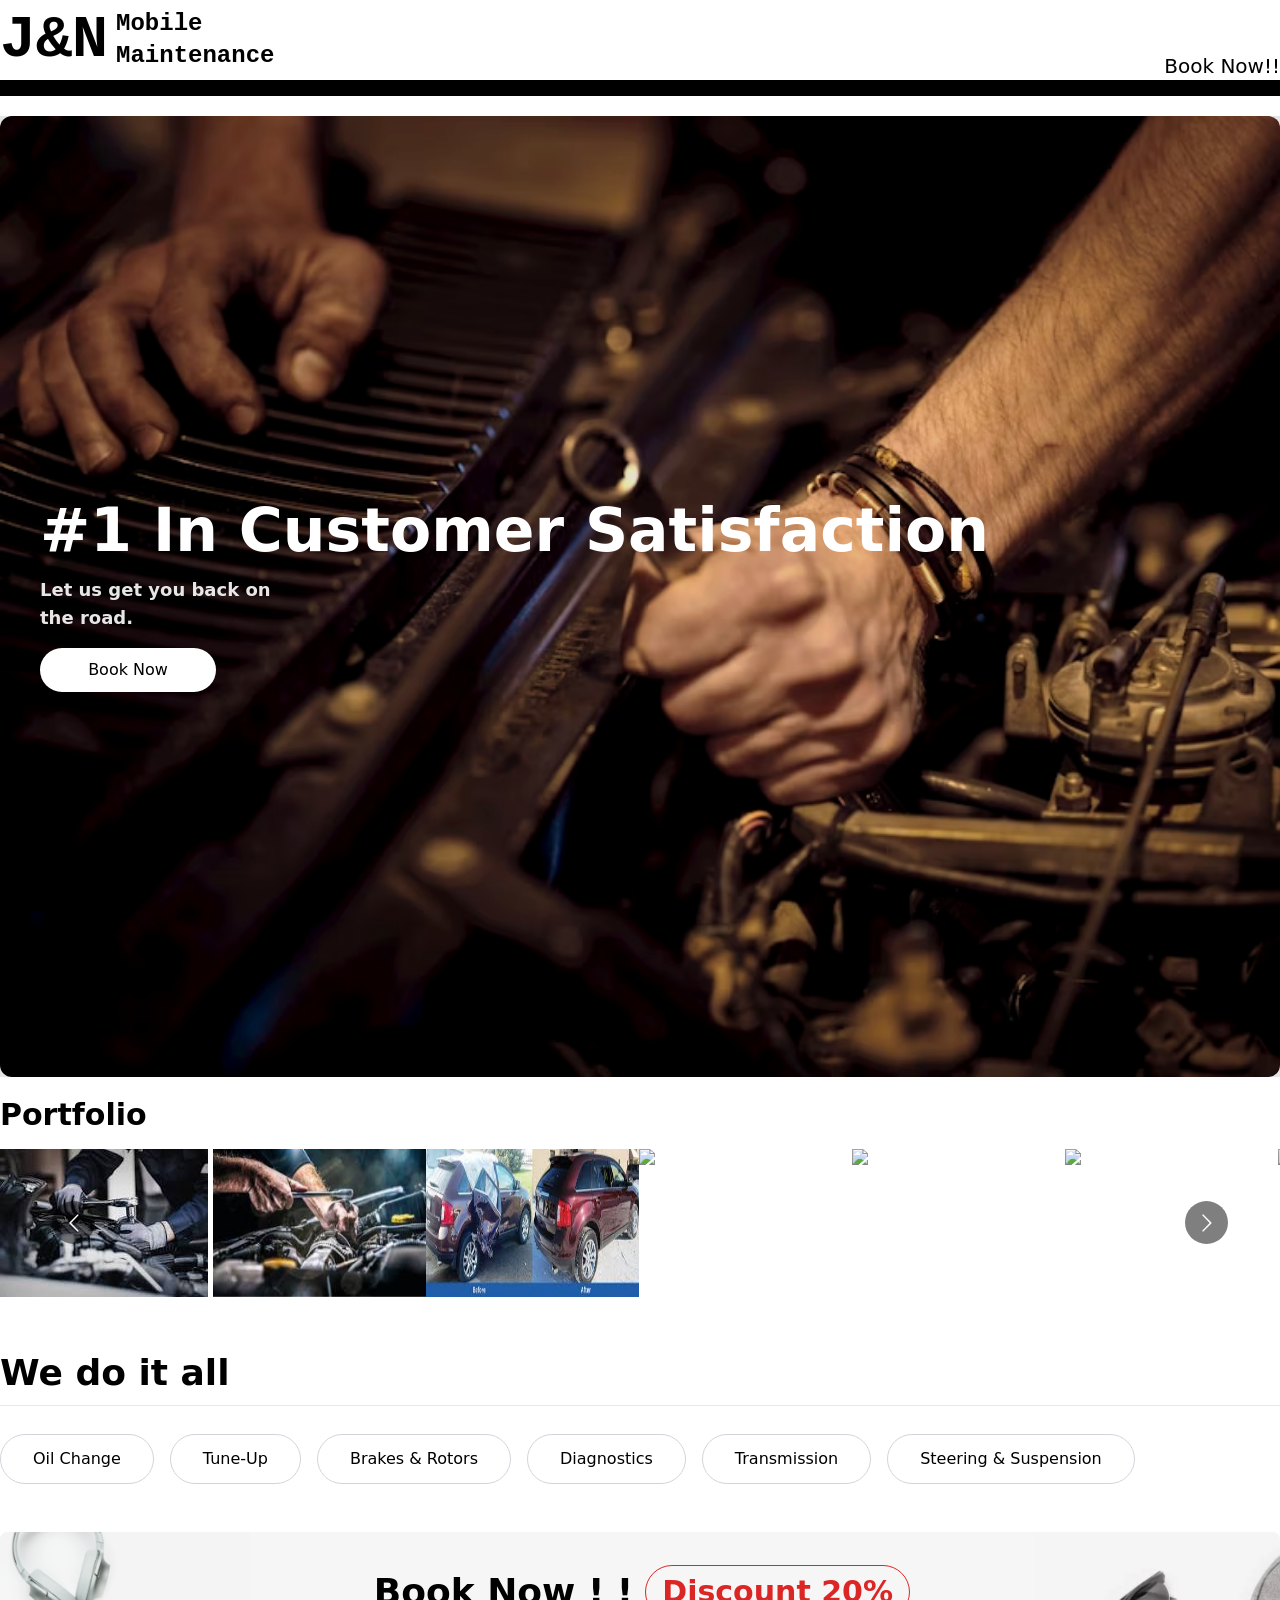
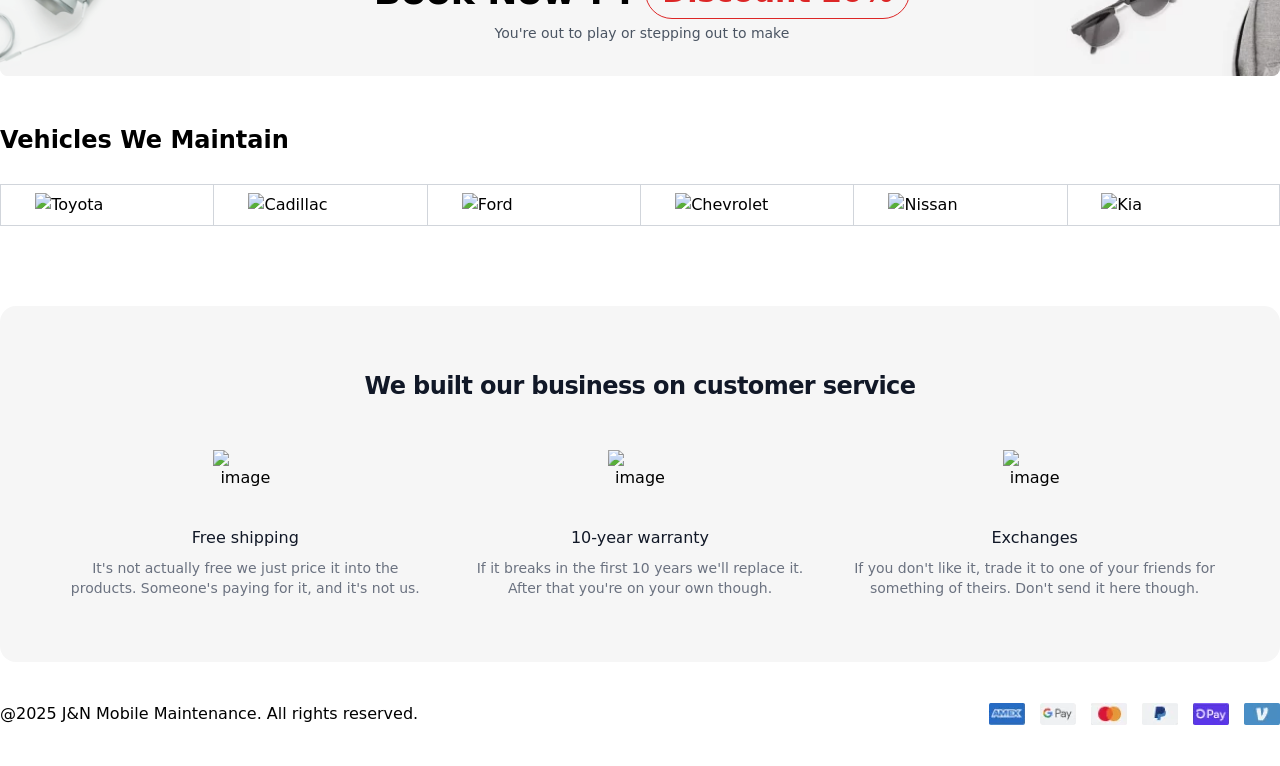
==== index.html @ d3ee9ca3 "Updates" ====
<!doctype html>
<html lang="en">
  <head>
    <meta charset="UTF-8" />
    <link rel="icon" type="image/svg+xml" img-src="/public/favicon.ico" href="https://myshyt32.github.io/JN_Mobile_Main/assets/favicon-RSRCiSQX.ico" />
    <meta name="viewport" content="width=device-width, initial-scale=1.0" />
    <title>J&N Mobile Maintenance</title>
    <script type="module" crossorigin src="https://myshyt32.github.io/JN_Mobile_Main/assets/index-DTjJK0y3.js"></script>
    <link rel="stylesheet" crossorigin href="https://myshyt32.github.io/JN_Mobile_Main/assets/index-BCcnglTC.css">
  </head>
  <body>
    <div id="root"></div>
  </body>
</html>
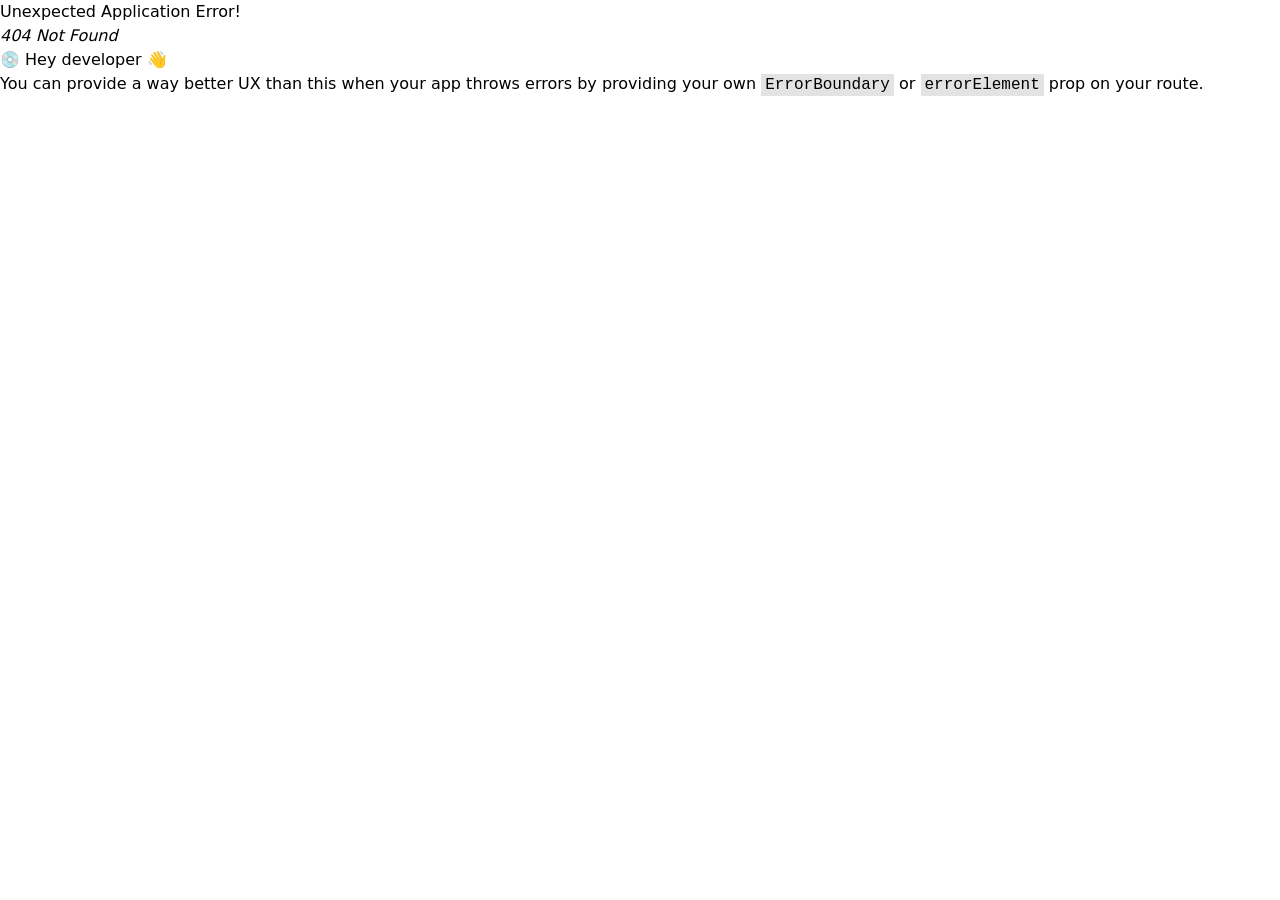
==== commit 9e608789: "Updates" ====
--- a/index.html
+++ b/index.html
@@ -5,7 +5,7 @@
     <link rel="icon" type="image/svg+xml" img-src="/public/favicon.ico" href="https://myshyt32.github.io/JN_Mobile_Main/assets/favicon-RSRCiSQX.ico" />
     <meta name="viewport" content="width=device-width, initial-scale=1.0" />
     <title>J&N Mobile Maintenance</title>
-    <script type="module" crossorigin src="https://myshyt32.github.io/JN_Mobile_Main/assets/index-DTjJK0y3.js"></script>
+    <script type="module" crossorigin src="https://myshyt32.github.io/JN_Mobile_Main/assets/index-Ctc-l8vE.js"></script>
     <link rel="stylesheet" crossorigin href="https://myshyt32.github.io/JN_Mobile_Main/assets/index-BCcnglTC.css">
   </head>
   <body>
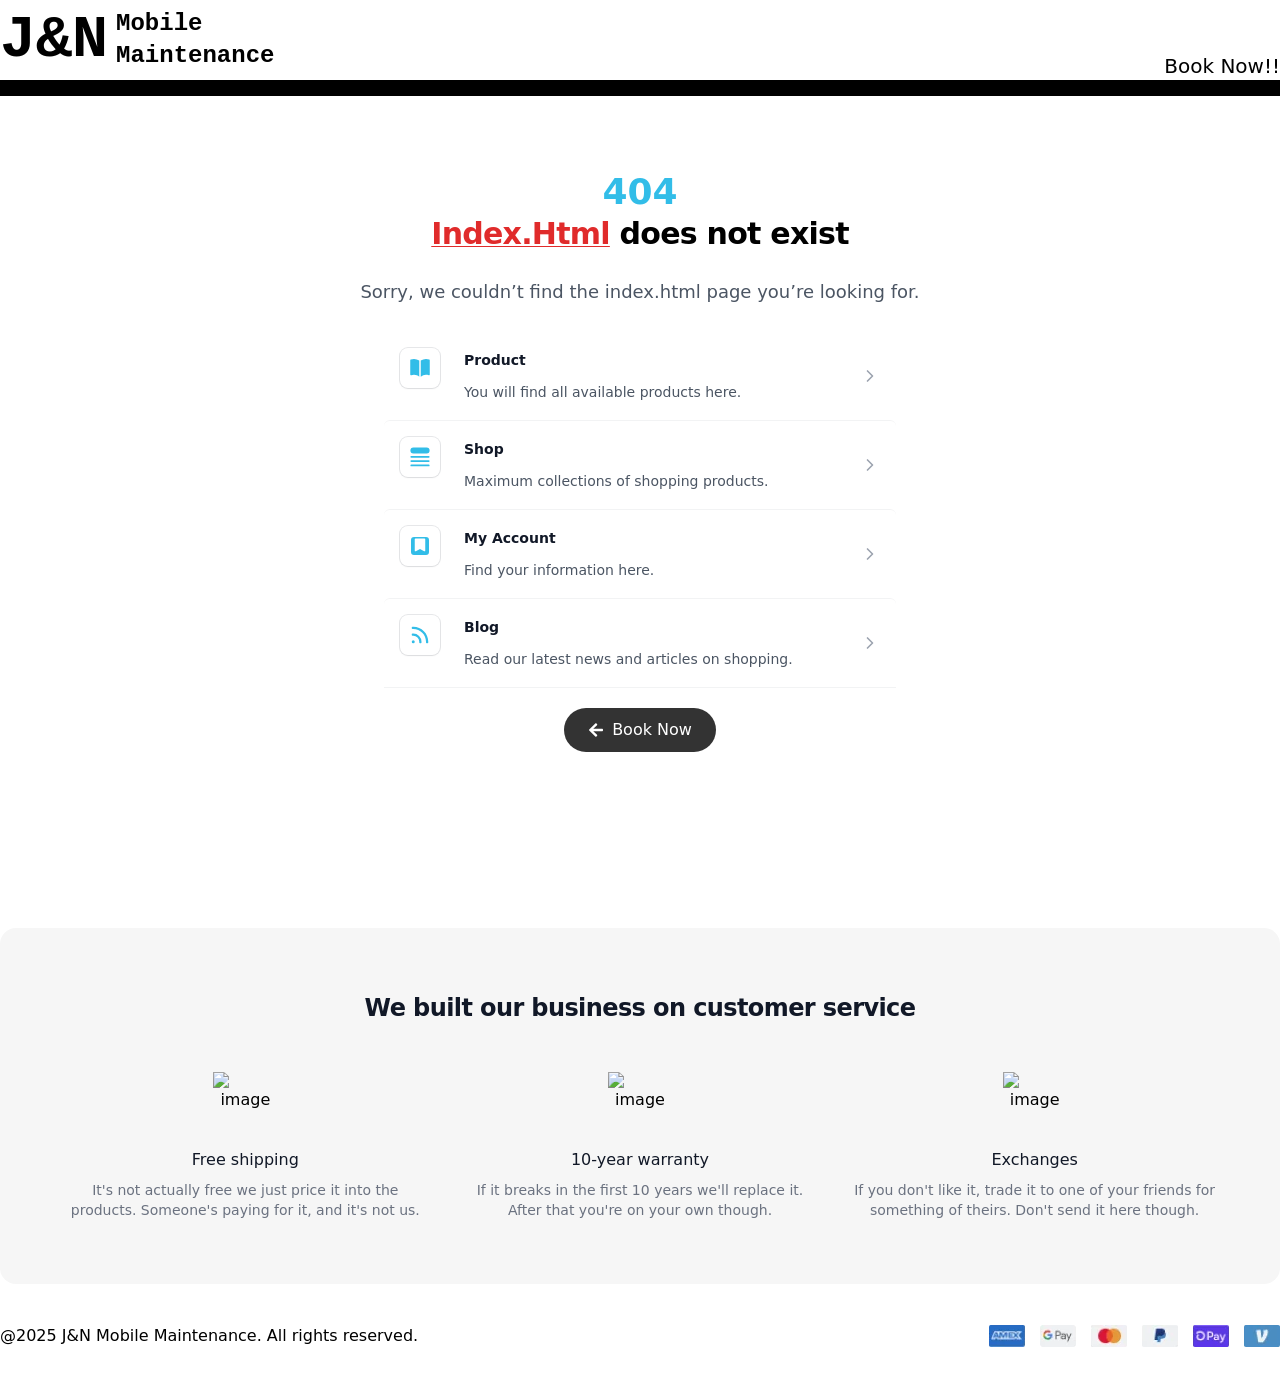
==== commit 0f405601: "Updates" ====
--- a/index.html
+++ b/index.html
@@ -5,7 +5,7 @@
     <link rel="icon" type="image/svg+xml" img-src="/public/favicon.ico" href="https://myshyt32.github.io/JN_Mobile_Main/assets/favicon-RSRCiSQX.ico" />
     <meta name="viewport" content="width=device-width, initial-scale=1.0" />
     <title>J&N Mobile Maintenance</title>
-    <script type="module" crossorigin src="https://myshyt32.github.io/JN_Mobile_Main/assets/index-Ctc-l8vE.js"></script>
+    <script type="module" crossorigin src="https://myshyt32.github.io/JN_Mobile_Main/assets/index-Dwvo1tsD.js"></script>
     <link rel="stylesheet" crossorigin href="https://myshyt32.github.io/JN_Mobile_Main/assets/index-BCcnglTC.css">
   </head>
   <body>
